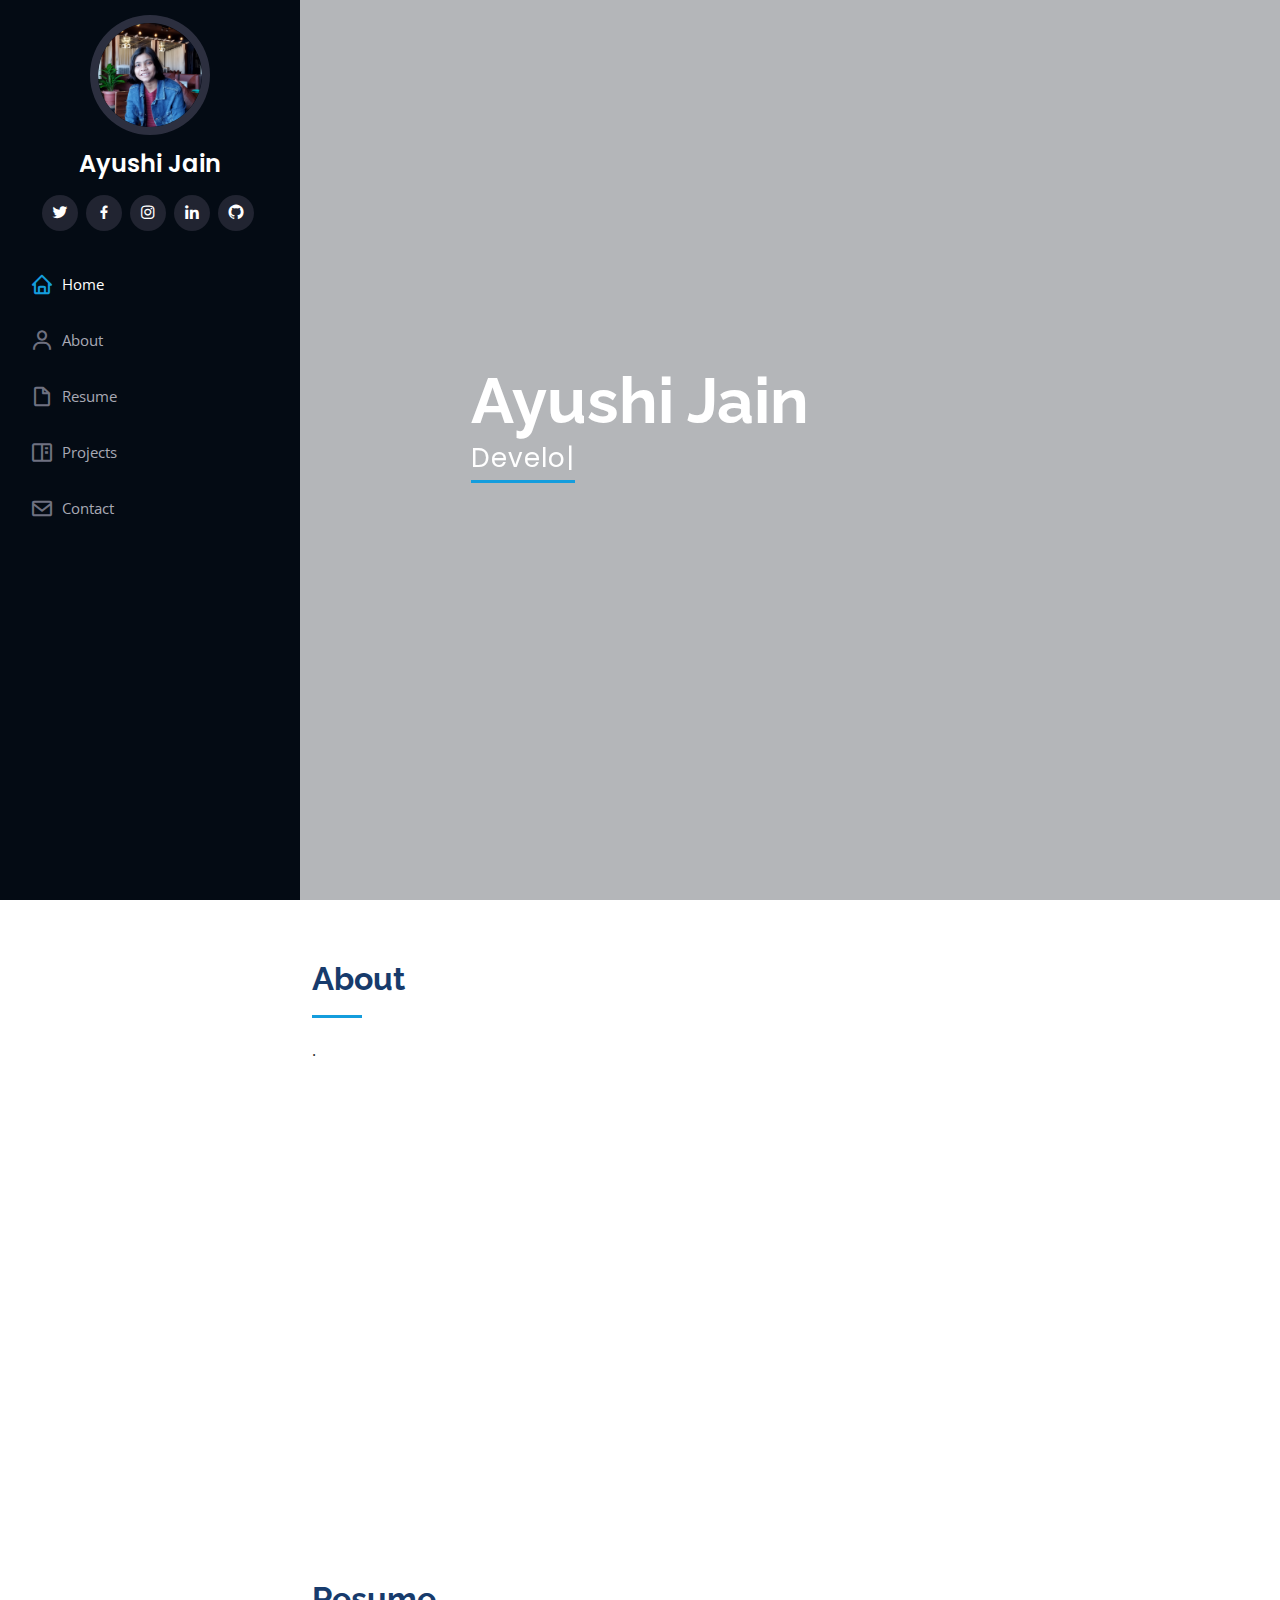
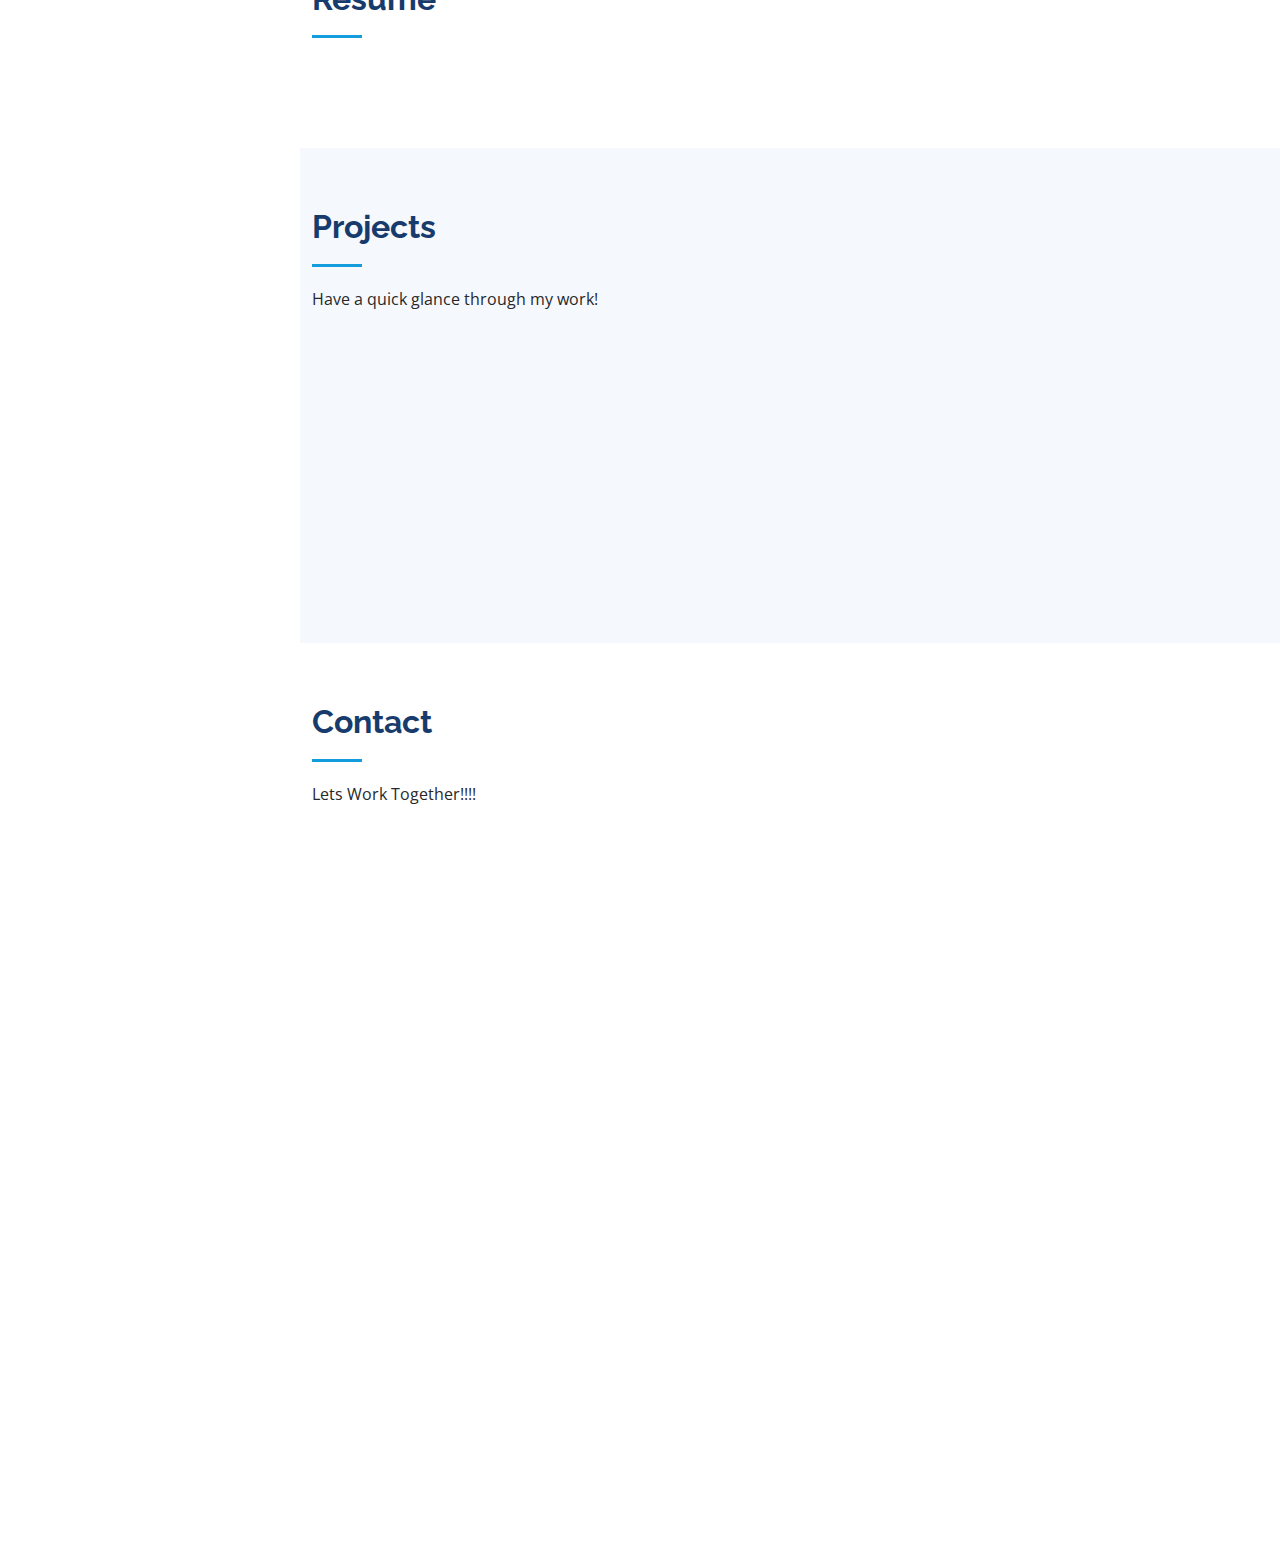
==== index.html @ 296ec94f "Add files via upload" ====
<!DOCTYPE html>
<html lang="en">

<head>
  <meta charset="utf-8">
  <meta content="width=device-width, initial-scale=1.0" name="viewport">

  <title>Ayushi Jain</title>
  <meta content="" name="description">
  <meta content="" name="keywords">

  <!-- Favicons -->
  <link href="ayushijain.png" rel="icon">
  <link href="ayushijain.png" rel="apple-touch-icon">

  <!-- Google Fonts -->
  <link href="https://fonts.googleapis.com/css?family=Open+Sans:300,300i,400,400i,600,600i,700,700i|Raleway:300,300i,400,400i,500,500i,600,600i,700,700i|Poppins:300,300i,400,400i,500,500i,600,600i,700,700i" rel="stylesheet">

  <!-- Vendor CSS Files -->
  <link href="assets/vendor/aos/aos.css" rel="stylesheet">
  <link href="assets/vendor/bootstrap/css/bootstrap.min.css" rel="stylesheet">
  <link href="assets/vendor/bootstrap-icons/bootstrap-icons.css" rel="stylesheet">
  <link href="assets/vendor/boxicons/css/boxicons.min.css" rel="stylesheet">
  <link href="assets/vendor/glightbox/css/glightbox.min.css" rel="stylesheet">
  <link href="assets/vendor/swiper/swiper-bundle.min.css" rel="stylesheet">

  <!-- Template Main CSS File -->
  <link href="assets/css/style.css" rel="stylesheet">

  <!-- =======================================================
  * Template Name: iPortfolio - v3.7.0
  * Template URL: https://bootstrapmade.com/iportfolio-bootstrap-portfolio-websites-template/
  * Author: BootstrapMade.com
  * License: https://bootstrapmade.com/license/
  ======================================================== -->
</head>

<body>

  <!-- ======= Mobile nav toggle button ======= -->
  <i class="bi bi-list mobile-nav-toggle d-xl-none"></i>

  <!-- ======= Header ======= -->
  <header id="header">
    <div class="d-flex flex-column">

      <div class="profile">
        <img src="ayushijain.png" alt="" class="img-fluid rounded-circle">
        <h1 class="text-light"><a href="index.html">Ayushi Jain</a></h1>
        <div class="social-links mt-3 text-center">
          <a href=" https://twitter.com/__memeholic__?t=rOQ1Mf4szluOHQ0hnLtA2w&s=08" class="twitter"><i class="bx bxl-twitter"></i></a>
          <a href="https://www.facebook.com/profile.php?id=100070324105675" class="facebook"><i class="bx bxl-facebook"></i></a>
          <a href="https://instagram.com/__srkian__?utm_medium=copy_link" class="instagram"><i class="bx bxl-instagram"></i></a>
          <a href="https://www.linkedin.com/in/ayushi-jain27/" class="linkedin"><i class="bx bxl-linkedin"></i></a>
          <a href="https://github.com/Ayushijain-2704" class="github"><i class="bx bxl-github"></i></a>
        </div>
      </div>

      <nav id="navbar" class="nav-menu navbar">
        <ul>
          <li><a href="#hero" class="nav-link scrollto active"><i class="bx bx-home"></i> <span>Home</span></a></li>
          <li><a href="#about" class="nav-link scrollto"><i class="bx bx-user"></i> <span>About</span></a></li>
          <li><a href="#resume" class="nav-link scrollto"><i class="bx bx-file-blank"></i> <span>Resume</span></a></li>
          <li><a href="#projects" class="nav-link scrollto"><i class="bx bx-book-content"></i> <span>Projects</span></a></li>
          <li><a href="#contact" class="nav-link scrollto"><i class="bx bx-envelope"></i> <span>Contact</span></a></li>
        </ul>
      </nav><!-- .nav-menu -->
    </div>
  </header><!-- End Header -->

  <!-- ======= Hero Section ======= -->
  <section id="hero" class="d-flex flex-column justify-content-center align-items-center">
    <div class="hero-container" data-aos="fade-in">
      <h1>Ayushi Jain</h1>
      <p> <span class="typed" data-typed-items="Developer/Photographer/Learner"></span></p>
    </div>
  </section><!-- End Hero -->

  <main id="main">

    <!-- ======= About Section ======= -->
    <section id="about" class="about">
      <div class="container">

        <div class="section-title">
          <h2>About</h2>
          <p>.</p>
        </div>

        <div class="row">
          <div class="col-lg-4" data-aos="fade-right">
            <img src="ayushi.jpeg" class="img-fluid" alt="">
          </div>
          <div class="col-lg-8 pt-4 pt-lg-0 content" data-aos="fade-left">
            <h3>Python Developer &amp; Programmer.</h3>
            <p class="fst-italic">
              A Tech Enthusiast and a quick learner ,  constantly working on improvising my skills . 
              I love to work in python development and seeking opportunities to gain experience in field of developement and data science.
            </p> 
            
              
            <p>
              
            </p>
          </div>
        </div>

      </div>
    </section><!-- End About Section -->

 

    
    <!-- ======= Resume Section ======= -->
    <section id="resume" class="resume">
      <div class="container">

        <div class="section-title">
          
          
          <a href="https://drive.google.com/file/d/10uqpLKKHU1AxnoC7Usklbbdup8lXcLl8/view?usp=sharing "class="resume"><i class="bx bxl-resume"></i><h2>Resume</h2></a>

        </div>
        
        
          </div>
        </div>

      </div>
    </section><!-- End Resume Section -->

    <!-- ======= Portfolio Section ======= -->
    <section id="portfolio" class="portfolio section-bg">
      <div class="container">

        <div class="section-title">
          <h2>Projects</h2>
          <p>Have a quick glance through my work!</p>
        </div>

        

        <div class="row portfolio-container" data-aos="fade-up" data-aos-delay="100">

          <div class="col-lg-4 col-md-6 portfolio-item filter-app">
            <div class="portfolio-wrap">
              <img src="library.png"  class="img-fluid" alt="">
              <div class="portfolio-links">
                <a href="library.png" data-gallery="" class="portfolio-lightbox" title="Library Management System"><i class="bx bx-plus"></i></a>
                <a href="#" title="More Details"><i class="bx bx-link"></i></a>
              </div>
            </div>
          </div>

          <div class="col-lg-4 col-md-6 portfolio-item filter-app">
            <div class="portfolio-wrap">
              <img src="foodorder.png " height=200 class="img-fluid" alt="">
              <div class="portfolio-links">
                <a href="foodorder.png" data-gallery="" class="portfolio-lightbox" title="Food Ordering Application"><i class="bx bx-plus"></i></a>
                <a href="#" title="More Details"><i class="bx bx-link"></i></a>
              </div>
            </div>
          </div>

          

          


        </div>

      </div>
    </section><!-- End Portfolio Section -->

    

           


            
           

          

    <!-- ======= Contact Section ======= -->
    <section id="contact" class="contact">
      <div class="container">

        <div class="section-title">
          <h2>Contact</h2>
          <p>Lets Work Together!!!!</p>
        </div>

        <div class="row" data-aos="fade-in">

          <div class="col-lg-5 d-flex align-items-stretch">
            <div class="info">
              <div class="address">
                <i class="bi bi-geo-alt"></i>
                <h4>Address:</h4>
                <p>Sagar,M.P,India</p>
              </div>

              <div class="email">
                <i class="bi bi-envelope"></i>
                <h4>Email:</h4>
                <p>chini.sanghi@gmail.com</p>
              </div>

              <div class="phone">
                <i class="bi bi-phone"></i>
                <h4>Call:</h4>
                <p>+91 62636 *****</p>
              </div>

              
            </div>

          </div>

          <div class="col-lg-7 mt-5 mt-lg-0 d-flex align-items-stretch">
            <form action="forms/contact.php" method="post" role="form" class="php-email-form">
              <div class="row">
                <div class="form-group col-md-6">
                  <label for="name">Your Name</label>
                  <input type="text" name="name" class="form-control" id="name" required>
                </div>
                <div class="form-group col-md-6">
                  <label for="name">Your Email</label>
                  <input type="email" class="form-control" name="email" id="email" required>
                </div>
              </div>
              <div class="form-group">
                <label for="name">Subject</label>
                <input type="text" class="form-control" name="subject" id="subject" required>
              </div>
              <div class="form-group">
                <label for="name">Message</label>
                <textarea class="form-control" name="message" rows="10" required></textarea>
              </div>
              <div class="my-3">
                <div class="loading">Loading</div>
                <div class="error-message"></div>
                <div class="sent-message">Your message has been sent. Thank you!</div>
              </div>
              <div class="text-center"><button type="submit">Send Message</button></div>
            </form>
          </div>

        </div>

      </div>
    </section><!-- End Contact Section -->

  </main><!-- End #main -->

  <!-- ======= Footer ======= -->
  

  <a href="#" class="back-to-top d-flex align-items-center justify-content-center"><i class="bi bi-arrow-up-short"></i></a>

  <!-- Vendor JS Files -->
  <script src="assets/vendor/purecounter/purecounter.js"></script>
  <script src="assets/vendor/aos/aos.js"></script>
  <script src="assets/vendor/bootstrap/js/bootstrap.bundle.min.js"></script>
  <script src="assets/vendor/glightbox/js/glightbox.min.js"></script>
  <script src="assets/vendor/isotope-layout/isotope.pkgd.min.js"></script>
  <script src="assets/vendor/swiper/swiper-bundle.min.js"></script>
  <script src="assets/vendor/typed.js/typed.min.js"></script>
  <script src="assets/vendor/waypoints/noframework.waypoints.js"></script>
  <script src="assets/vendor/php-email-form/validate.js"></script>

  <!-- Template Main JS File -->
  <script src="assets/js/main.js"></script>

</body>

</html>
---- assets/css/style.css ----
/**
* Template Name: iPortfolio - v3.7.0
* Template URL: https://bootstrapmade.com/iportfolio-bootstrap-portfolio-websites-template/
* Author: BootstrapMade.com
* License: https://bootstrapmade.com/license/
*/

/*--------------------------------------------------------------
# General
--------------------------------------------------------------*/
body {
  font-family: "Open Sans", sans-serif;
  color: #272829;
}

a {
  color: #149ddd;
  text-decoration: none;
}

a:hover {
  color: #37b3ed;
  text-decoration: none;
}

h1, h2, h3, h4, h5, h6 {
  font-family: "Raleway", sans-serif;
}

/*--------------------------------------------------------------
# Back to top button
--------------------------------------------------------------*/
.back-to-top {
  position: fixed;
  visibility: hidden;
  opacity: 0;
  right: 15px;
  bottom: 15px;
  z-index: 996;
  background: #149ddd;
  width: 40px;
  height: 40px;
  border-radius: 50px;
  transition: all 0.4s;
}
.back-to-top i {
  font-size: 28px;
  color: #fff;
  line-height: 0;
}
.back-to-top:hover {
  background: #2eafec;
  color: #fff;
}
.back-to-top.active {
  visibility: visible;
  opacity: 1;
}

/*--------------------------------------------------------------
# Header
--------------------------------------------------------------*/
#header {
  position: fixed;
  top: 0;
  left: 0;
  bottom: 0;
  width: 300px;
  transition: all ease-in-out 0.5s;
  z-index: 9997;
  transition: all 0.5s;
  padding: 0 15px;
  background: #040b14;
  overflow-y: auto;
}
#header .profile img {
  margin: 15px auto;
  display: block;
  width: 120px;
  border: 8px solid #2c2f3f;
}
#header .profile h1 {
  font-size: 24px;
  margin: 0;
  padding: 0;
  font-weight: 600;
  -moz-text-align-last: center;
  text-align-last: center;
  font-family: "Poppins", sans-serif;
}
#header .profile h1 a, #header .profile h1 a:hover {
  color: #fff;
  text-decoration: none;
}
#header .profile .social-links a {
  font-size: 18px;
  display: inline-block;
  background: #212431;
  color: #fff;
  line-height: 1;
  padding: 8px 0;
  margin-right: 4px;
  border-radius: 50%;
  text-align: center;
  width: 36px;
  height: 36px;
  transition: 0.3s;
}
#header .profile .social-links a:hover {
  background: #149ddd;
  color: #fff;
  text-decoration: none;
}

#main {
  margin-left: 300px;
}

@media (max-width: 1199px) {
  #header {
    left: -300px;
  }

  #main {
    margin-left: 0;
  }
}
/*--------------------------------------------------------------
# Navigation Menu
--------------------------------------------------------------*/
/* Desktop Navigation */
.nav-menu {
  padding: 30px 0 0 0;
}
.nav-menu * {
  margin: 0;
  padding: 0;
  list-style: none;
}
.nav-menu > ul > li {
  position: relative;
  white-space: nowrap;
}
.nav-menu a, .nav-menu a:focus {
  display: flex;
  align-items: center;
  color: #a8a9b4;
  padding: 12px 15px;
  margin-bottom: 8px;
  transition: 0.3s;
  font-size: 15px;
}
.nav-menu a i, .nav-menu a:focus i {
  font-size: 24px;
  padding-right: 8px;
  color: #6f7180;
}
.nav-menu a:hover, .nav-menu .active, .nav-menu .active:focus, .nav-menu li:hover > a {
  text-decoration: none;
  color: #fff;
}
.nav-menu a:hover i, .nav-menu .active i, .nav-menu .active:focus i, .nav-menu li:hover > a i {
  color: #149ddd;
}

/* Mobile Navigation */
.mobile-nav-toggle {
  position: fixed;
  right: 15px;
  top: 15px;
  z-index: 9998;
  border: 0;
  font-size: 24px;
  transition: all 0.4s;
  outline: none !important;
  background-color: #149ddd;
  color: #fff;
  width: 40px;
  height: 40px;
  display: inline-flex;
  align-items: center;
  justify-content: center;
  line-height: 0;
  border-radius: 50px;
  cursor: pointer;
}

.mobile-nav-active {
  overflow: hidden;
}
.mobile-nav-active #header {
  left: 0;
}

/*--------------------------------------------------------------
# Hero Section
--------------------------------------------------------------*/
#hero {
  width: 100%;
  height: 100vh;
  background: url("../img/backg.jpg") top center;
  background-size: cover;
}
#hero:before {
  content: "";
  background: rgba(5, 13, 24, 0.3);
  position: absolute;
  bottom: 0;
  top: 0;
  left: 0;
  right: 0;
  z-index: 1;
}
#hero .hero-container {
  position: relative;
  z-index: 2;
  min-width: 300px;
}
#hero h1 {
  margin: 0 0 10px 0;
  font-size: 64px;
  font-weight: 700;
  line-height: 56px;
  color: #fff;
}
#hero p {
  color: #fff;
  margin-bottom: 50px;
  font-size: 26px;
  font-family: "Poppins", sans-serif;
}
#hero p span {
  color: #fff;
  padding-bottom: 4px;
  letter-spacing: 1px;
  border-bottom: 3px solid #149ddd;
}
@media (min-width: 1024px) {
  #hero {
    background-attachment: fixed;
  }
}
@media (max-width: 768px) {
  #hero h1 {
    font-size: 28px;
    line-height: 36px;
  }
  #hero h2 {
    font-size: 18px;
    line-height: 24px;
    margin-bottom: 30px;
  }
}

/*--------------------------------------------------------------
# Sections General
--------------------------------------------------------------*/
section {
  padding: 60px 0;
  overflow: hidden;
}

.section-bg {
  background: #f5f8fd;
}

.section-title {
  padding-bottom: 30px;
}
.section-title h2 {
  font-size: 32px;
  font-weight: bold;
  margin-bottom: 20px;
  padding-bottom: 20px;
  position: relative;
  color: #173b6c;
}
.section-title h2::after {
  content: "";
  position: absolute;
  display: block;
  width: 50px;
  height: 3px;
  background: #149ddd;
  bottom: 0;
  left: 0;
}
.section-title p {
  margin-bottom: 0;
}

/*--------------------------------------------------------------
# About
--------------------------------------------------------------*/
.about .content h3 {
  font-weight: 700;
  font-size: 26px;
  color: #173b6c;
}
.about .content ul {
  list-style: none;
  padding: 0;
}
.about .content ul li {
  margin-bottom: 20px;
  display: flex;
  align-items: center;
}
.about .content ul strong {
  margin-right: 10px;
}
.about .content ul i {
  font-size: 16px;
  margin-right: 5px;
  color: #149ddd;
  line-height: 0;
}
.about .content p:last-child {
  margin-bottom: 0;
}

/*--------------------------------------------------------------
# Facts
--------------------------------------------------------------*/
.facts {
  padding-bottom: 30px;
}
.facts .count-box {
  padding: 30px;
  width: 100%;
}
.facts .count-box i {
  display: block;
  font-size: 44px;
  color: #149ddd;
  float: left;
  line-height: 0;
}
.facts .count-box span {
  font-size: 48px;
  line-height: 40px;
  display: block;
  font-weight: 700;
  color: #050d18;
  margin-left: 60px;
}
.facts .count-box p {
  padding: 15px 0 0 0;
  margin: 0 0 0 60px;
  font-family: "Raleway", sans-serif;
  font-size: 14px;
  color: #122f57;
}
.facts .count-box a {
  font-weight: 600;
  display: block;
  margin-top: 20px;
  color: #122f57;
  font-size: 15px;
  font-family: "Poppins", sans-serif;
  transition: ease-in-out 0.3s;
}
.facts .count-box a:hover {
  color: #1f5297;
}

/*--------------------------------------------------------------
# Akills
--------------------------------------------------------------*/
.skills .progress {
  height: 60px;
  display: block;
  background: none;
  border-radius: 0;
}
.skills .progress .skill {
  padding: 0;
  margin: 0 0 6px 0;
  text-transform: uppercase;
  display: block;
  font-weight: 600;
  font-family: "Poppins", sans-serif;
  color: #050d18;
}
.skills .progress .skill .val {
  float: right;
  font-style: normal;
}
.skills .progress-bar-wrap {
  background: #dce8f8;
  height: 10px;
}
.skills .progress-bar {
  width: 1px;
  height: 10px;
  transition: 0.9s;
  background-color: #149ddd;
}

/*--------------------------------------------------------------
# Resume
--------------------------------------------------------------*/
.resume .resume-title {
  font-size: 26px;
  font-weight: 700;
  margin-top: 20px;
  margin-bottom: 20px;
  color: #050d18;
}
.resume .resume-item {
  padding: 0 0 20px 20px;
  margin-top: -2px;
  border-left: 2px solid #1f5297;
  position: relative;
}
.resume .resume-item h4 {
  line-height: 18px;
  font-size: 18px;
  font-weight: 600;
  text-transform: uppercase;
  font-family: "Poppins", sans-serif;
  color: #050d18;
  margin-bottom: 10px;
}
.resume .resume-item h5 {
  font-size: 16px;
  background: #e4edf9;
  padding: 5px 15px;
  display: inline-block;
  font-weight: 600;
  margin-bottom: 10px;
}
.resume .resume-item ul {
  padding-left: 20px;
}
.resume .resume-item ul li {
  padding-bottom: 10px;
}
.resume .resume-item:last-child {
  padding-bottom: 0;
}
.resume .resume-item::before {
  content: "";
  position: absolute;
  width: 16px;
  height: 16px;
  border-radius: 50px;
  left: -9px;
  top: 0;
  background: #fff;
  border: 2px solid #1f5297;
}

/*--------------------------------------------------------------
# Portfolio
--------------------------------------------------------------*/
.portfolio .portfolio-item {
  margin-bottom: 30px;
}
.portfolio #portfolio-flters {
  padding: 0;
  margin: 0 auto 35px auto;
  list-style: none;
  text-align: center;
  background: #fff;
  border-radius: 50px;
  padding: 2px 15px;
}
.portfolio #portfolio-flters li {
  cursor: pointer;
  display: inline-block;
  padding: 10px 15px 8px 15px;
  font-size: 14px;
  font-weight: 600;
  line-height: 1;
  text-transform: uppercase;
  color: #272829;
  margin-bottom: 5px;
  transition: all 0.3s ease-in-out;
}
.portfolio #portfolio-flters li:hover, .portfolio #portfolio-flters li.filter-active {
  color: #149ddd;
}
.portfolio #portfolio-flters li:last-child {
  margin-right: 0;
}
.portfolio .portfolio-wrap {
  transition: 0.3s;
  position: relative;
  overflow: hidden;
  z-index: 1;
}
.portfolio .portfolio-wrap::before {
  content: "";
  background: rgba(255, 255, 255, 0.5);
  position: absolute;
  left: 0;
  right: 0;
  top: 0;
  bottom: 0;
  transition: all ease-in-out 0.3s;
  z-index: 2;
  opacity: 0;
}
.portfolio .portfolio-wrap .portfolio-links {
  opacity: 1;
  left: 0;
  right: 0;
  bottom: -60px;
  z-index: 3;
  position: absolute;
  transition: all ease-in-out 0.3s;
  display: flex;
  justify-content: center;
}
.portfolio .portfolio-wrap .portfolio-links a {
  color: #fff;
  font-size: 28px;
  text-align: center;
  background: rgba(20, 157, 221, 0.75);
  transition: 0.3s;
  width: 50%;
}
.portfolio .portfolio-wrap .portfolio-links a:hover {
  background: rgba(20, 157, 221, 0.95);
}
.portfolio .portfolio-wrap .portfolio-links a + a {
  border-left: 1px solid #37b3ed;
}
.portfolio .portfolio-wrap:hover::before {
  top: 0;
  left: 0;
  right: 0;
  bottom: 0;
  opacity: 1;
}
.portfolio .portfolio-wrap:hover .portfolio-links {
  opacity: 1;
  bottom: 0;
}

/*--------------------------------------------------------------
# Portfolio Details
--------------------------------------------------------------*/
.portfolio-details {
  padding-top: 40px;
}
.portfolio-details .portfolio-details-slider img {
  width: 100%;
}
.portfolio-details .portfolio-details-slider .swiper-pagination {
  margin-top: 20px;
  position: relative;
}
.portfolio-details .portfolio-details-slider .swiper-pagination .swiper-pagination-bullet {
  width: 12px;
  height: 12px;
  background-color: #fff;
  opacity: 1;
  border: 1px solid #149ddd;
}
.portfolio-details .portfolio-details-slider .swiper-pagination .swiper-pagination-bullet-active {
  background-color: #149ddd;
}
.portfolio-details .portfolio-info {
  padding: 30px;
  box-shadow: 0px 0 30px rgba(5, 13, 24, 0.08);
}
.portfolio-details .portfolio-info h3 {
  font-size: 22px;
  font-weight: 700;
  margin-bottom: 20px;
  padding-bottom: 20px;
  border-bottom: 1px solid #eee;
}
.portfolio-details .portfolio-info ul {
  list-style: none;
  padding: 0;
  font-size: 15px;
}
.portfolio-details .portfolio-info ul li + li {
  margin-top: 10px;
}
.portfolio-details .portfolio-description {
  padding-top: 30px;
}
.portfolio-details .portfolio-description h2 {
  font-size: 26px;
  font-weight: 700;
  margin-bottom: 20px;
}
.portfolio-details .portfolio-description p {
  padding: 0;
}

/*--------------------------------------------------------------
# Services
--------------------------------------------------------------*/
.services .icon-box {
  margin-bottom: 20px;
}
.services .icon {
  float: left;
  display: flex;
  align-items: center;
  justify-content: center;
  width: 54px;
  height: 54px;
  background: #149ddd;
  border-radius: 50%;
  transition: 0.5s;
  border: 1px solid #149ddd;
}
.services .icon i {
  color: #fff;
  font-size: 24px;
  line-height: 0;
}
.services .icon-box:hover .icon {
  background: #fff;
}
.services .icon-box:hover .icon i {
  color: #149ddd;
}
.services .title {
  margin-left: 80px;
  font-weight: 700;
  margin-bottom: 15px;
  font-size: 18px;
}
.services .title a {
  color: #343a40;
}
.services .title a:hover {
  color: #149ddd;
}
.services .description {
  margin-left: 80px;
  line-height: 24px;
  font-size: 14px;
}

/*--------------------------------------------------------------
# Testimonials
--------------------------------------------------------------*/
.testimonials .testimonials-carousel, .testimonials .testimonials-slider {
  overflow: hidden;
}
.testimonials .testimonial-item {
  box-sizing: content-box;
  text-align: center;
  min-height: 320px;
}
.testimonials .testimonial-item .testimonial-img {
  width: 90px;
  border-radius: 50%;
  margin: 0 auto;
}
.testimonials .testimonial-item h3 {
  font-size: 18px;
  font-weight: bold;
  margin: 10px 0 5px 0;
  color: #111;
}
.testimonials .testimonial-item h4 {
  font-size: 14px;
  color: #999;
  margin: 0;
}
.testimonials .testimonial-item .quote-icon-left, .testimonials .testimonial-item .quote-icon-right {
  color: #c3e8fa;
  font-size: 26px;
}
.testimonials .testimonial-item .quote-icon-left {
  display: inline-block;
  left: -5px;
  position: relative;
}
.testimonials .testimonial-item .quote-icon-right {
  display: inline-block;
  right: -5px;
  position: relative;
  top: 10px;
}
.testimonials .testimonial-item p {
  font-style: italic;
  margin: 0 15px 15px 15px;
  padding: 20px;
  background: #fff;
  position: relative;
  margin-bottom: 35px;
  border-radius: 6px;
  box-shadow: 0px 2px 15px rgba(0, 0, 0, 0.1);
}
.testimonials .testimonial-item p::after {
  content: "";
  width: 0;
  height: 0;
  border-top: 20px solid #fff;
  border-right: 20px solid transparent;
  border-left: 20px solid transparent;
  position: absolute;
  bottom: -20px;
  left: calc(50% - 20px);
}
.testimonials .swiper-pagination {
  margin-top: 20px;
  position: relative;
}
.testimonials .swiper-pagination .swiper-pagination-bullet {
  width: 12px;
  height: 12px;
  background-color: #fff;
  opacity: 1;
  border: 1px solid #149ddd;
}
.testimonials .swiper-pagination .swiper-pagination-bullet-active {
  background-color: #149ddd;
}

/*--------------------------------------------------------------
# Contact
--------------------------------------------------------------*/
.contact {
  padding-bottom: 130px;
}
.contact .info {
  padding: 30px;
  background: #fff;
  width: 100%;
  box-shadow: 0 0 24px 0 rgba(0, 0, 0, 0.12);
}
.contact .info i {
  font-size: 20px;
  color: #149ddd;
  float: left;
  width: 44px;
  height: 44px;
  background: #dff3fc;
  display: flex;
  justify-content: center;
  align-items: center;
  border-radius: 50px;
  transition: all 0.3s ease-in-out;
}
.contact .info h4 {
  padding: 0 0 0 60px;
  font-size: 22px;
  font-weight: 600;
  margin-bottom: 5px;
  color: #050d18;
}
.contact .info p {
  padding: 0 0 10px 60px;
  margin-bottom: 20px;
  font-size: 14px;
  color: #173b6c;
}
.contact .info .email p {
  padding-top: 5px;
}
.contact .info .social-links {
  padding-left: 60px;
}
.contact .info .social-links a {
  font-size: 18px;
  display: inline-block;
  background: #333;
  color: #fff;
  line-height: 1;
  padding: 8px 0;
  border-radius: 50%;
  text-align: center;
  width: 36px;
  height: 36px;
  transition: 0.3s;
  margin-right: 10px;
}
.contact .info .social-links a:hover {
  background: #149ddd;
  color: #fff;
}
.contact .info .email:hover i, .contact .info .address:hover i, .contact .info .phone:hover i {
  background: #149ddd;
  color: #fff;
}
.contact .php-email-form {
  width: 100%;
  padding: 30px;
  background: #fff;
  box-shadow: 0 0 24px 0 rgba(0, 0, 0, 0.12);
}
.contact .php-email-form .form-group {
  padding-bottom: 8px;
}
.contact .php-email-form .validate {
  display: none;
  color: red;
  margin: 0 0 15px 0;
  font-weight: 400;
  font-size: 13px;
}
.contact .php-email-form .error-message {
  display: none;
  color: #fff;
  background: #ed3c0d;
  text-align: left;
  padding: 15px;
  font-weight: 600;
}
.contact .php-email-form .error-message br + br {
  margin-top: 25px;
}
.contact .php-email-form .sent-message {
  display: none;
  color: #fff;
  background: #18d26e;
  text-align: center;
  padding: 15px;
  font-weight: 600;
}
.contact .php-email-form .loading {
  display: none;
  background: #fff;
  text-align: center;
  padding: 15px;
}
.contact .php-email-form .loading:before {
  content: "";
  display: inline-block;
  border-radius: 50%;
  width: 24px;
  height: 24px;
  margin: 0 10px -6px 0;
  border: 3px solid #18d26e;
  border-top-color: #eee;
  -webkit-animation: animate-loading 1s linear infinite;
  animation: animate-loading 1s linear infinite;
}
.contact .php-email-form .form-group {
  margin-bottom: 15px;
}
.contact .php-email-form label {
  padding-bottom: 8px;
}
.contact .php-email-form input, .contact .php-email-form textarea {
  border-radius: 0;
  box-shadow: none;
  font-size: 14px;
}
.contact .php-email-form input {
  height: 44px;
}
.contact .php-email-form textarea {
  padding: 10px 15px;
}
.contact .php-email-form button[type=submit] {
  background: #149ddd;
  border: 0;
  padding: 10px 24px;
  color: #fff;
  transition: 0.4s;
  border-radius: 4px;
}
.contact .php-email-form button[type=submit]:hover {
  background: #37b3ed;
}
@-webkit-keyframes animate-loading {
  0% {
    transform: rotate(0deg);
  }
  100% {
    transform: rotate(360deg);
  }
}
@keyframes animate-loading {
  0% {
    transform: rotate(0deg);
  }
  100% {
    transform: rotate(360deg);
  }
}

/*--------------------------------------------------------------
# Breadcrumbs
--------------------------------------------------------------*/
.breadcrumbs {
  padding: 20px 0;
  background: #f9f9f9;
}
.breadcrumbs h2 {
  font-size: 26px;
  font-weight: 300;
}
.breadcrumbs ol {
  display: flex;
  flex-wrap: wrap;
  list-style: none;
  padding: 0;
  margin: 0;
  font-size: 15px;
}
.breadcrumbs ol li + li {
  padding-left: 10px;
}
.breadcrumbs ol li + li::before {
  display: inline-block;
  padding-right: 10px;
  color: #0e2442;
  content: "/";
}
@media (max-width: 768px) {
  .breadcrumbs .d-flex {
    display: block !important;
  }
  .breadcrumbs ol {
    display: block;
  }
  .breadcrumbs ol li {
    display: inline-block;
  }
}

/*--------------------------------------------------------------
# Footer
--------------------------------------------------------------*/
#footer {
  padding: 15px;
  color: #f4f6fd;
  font-size: 14px;
  position: fixed;
  left: 0;
  bottom: 0;
  width: 300px;
  z-index: 9999;
  background: #040b14;
}
#footer .copyright {
  text-align: center;
}
#footer .credits {
  padding-top: 5px;
  text-align: center;
  font-size: 13px;
  color: #eaebf0;
}
@media (max-width: 1199px) {
  #footer {
    position: static;
    width: auto;
    padding-right: 20px 15px;
  }
}
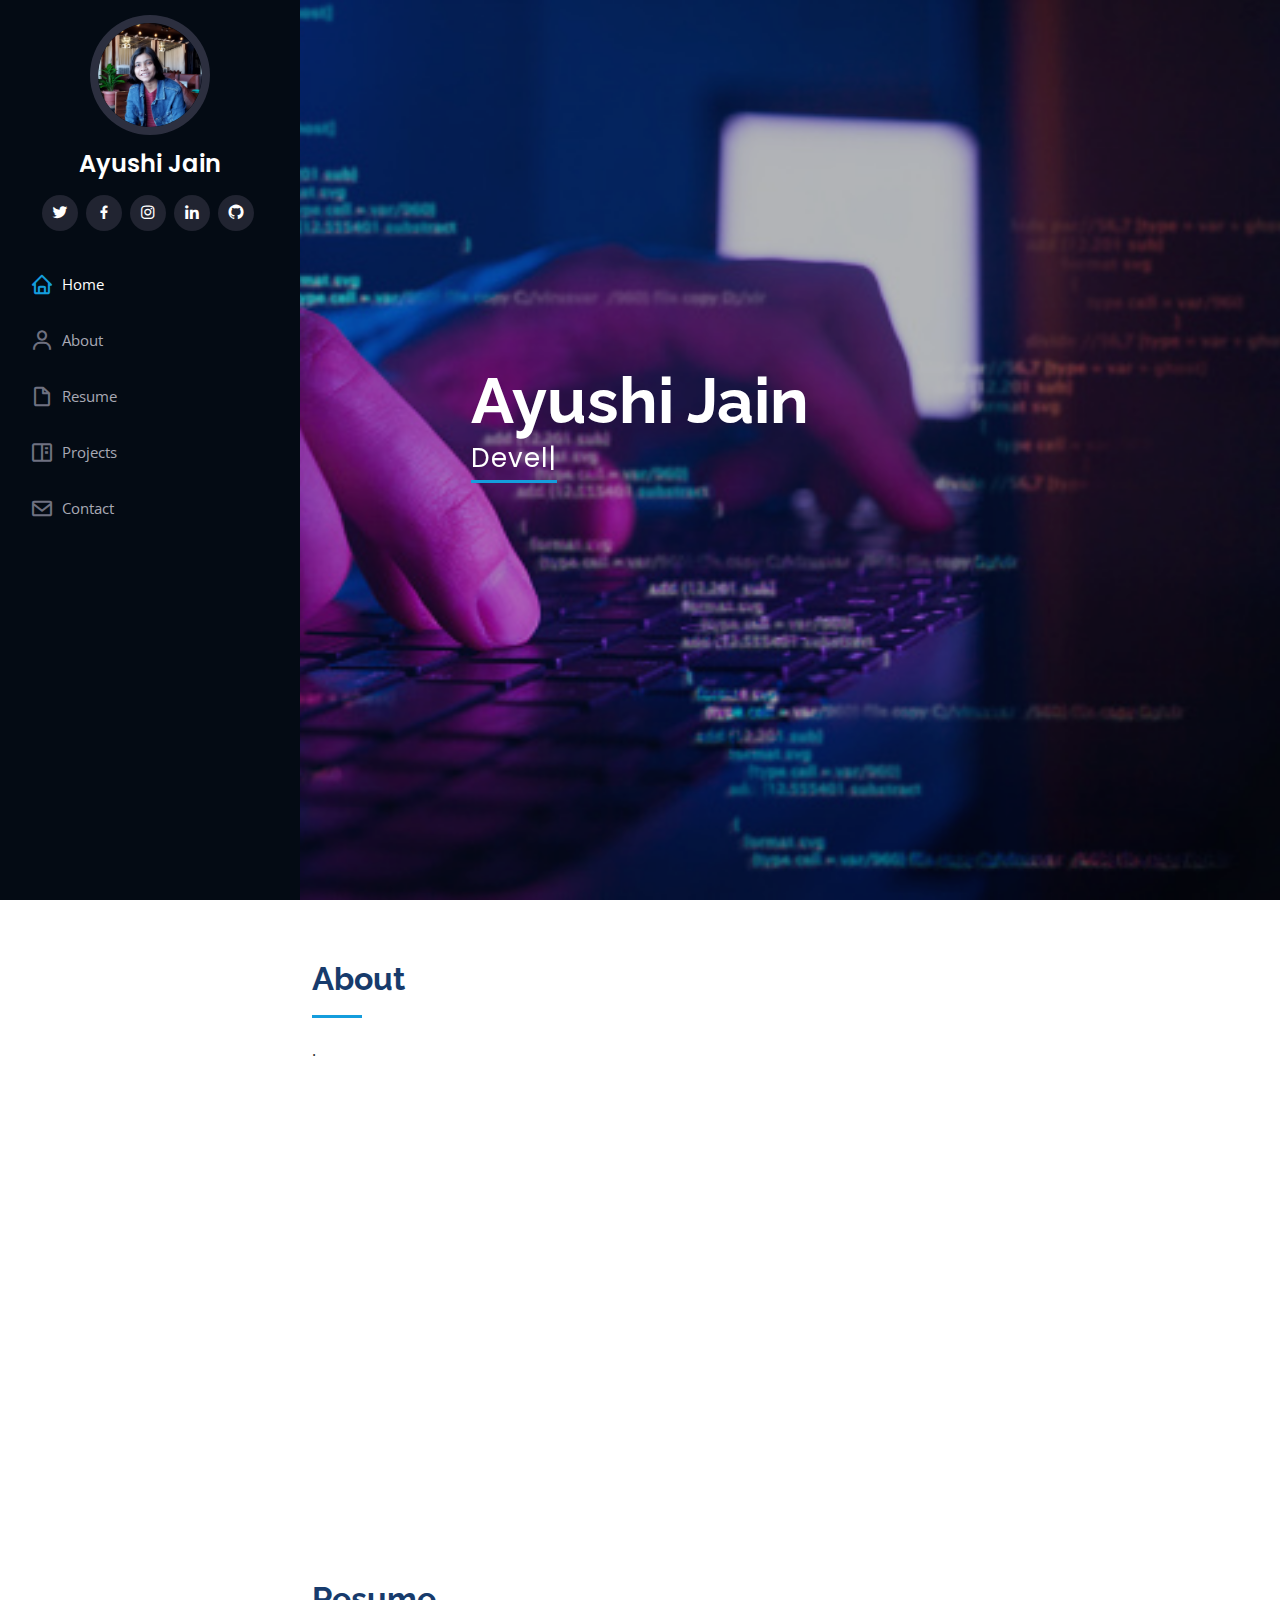
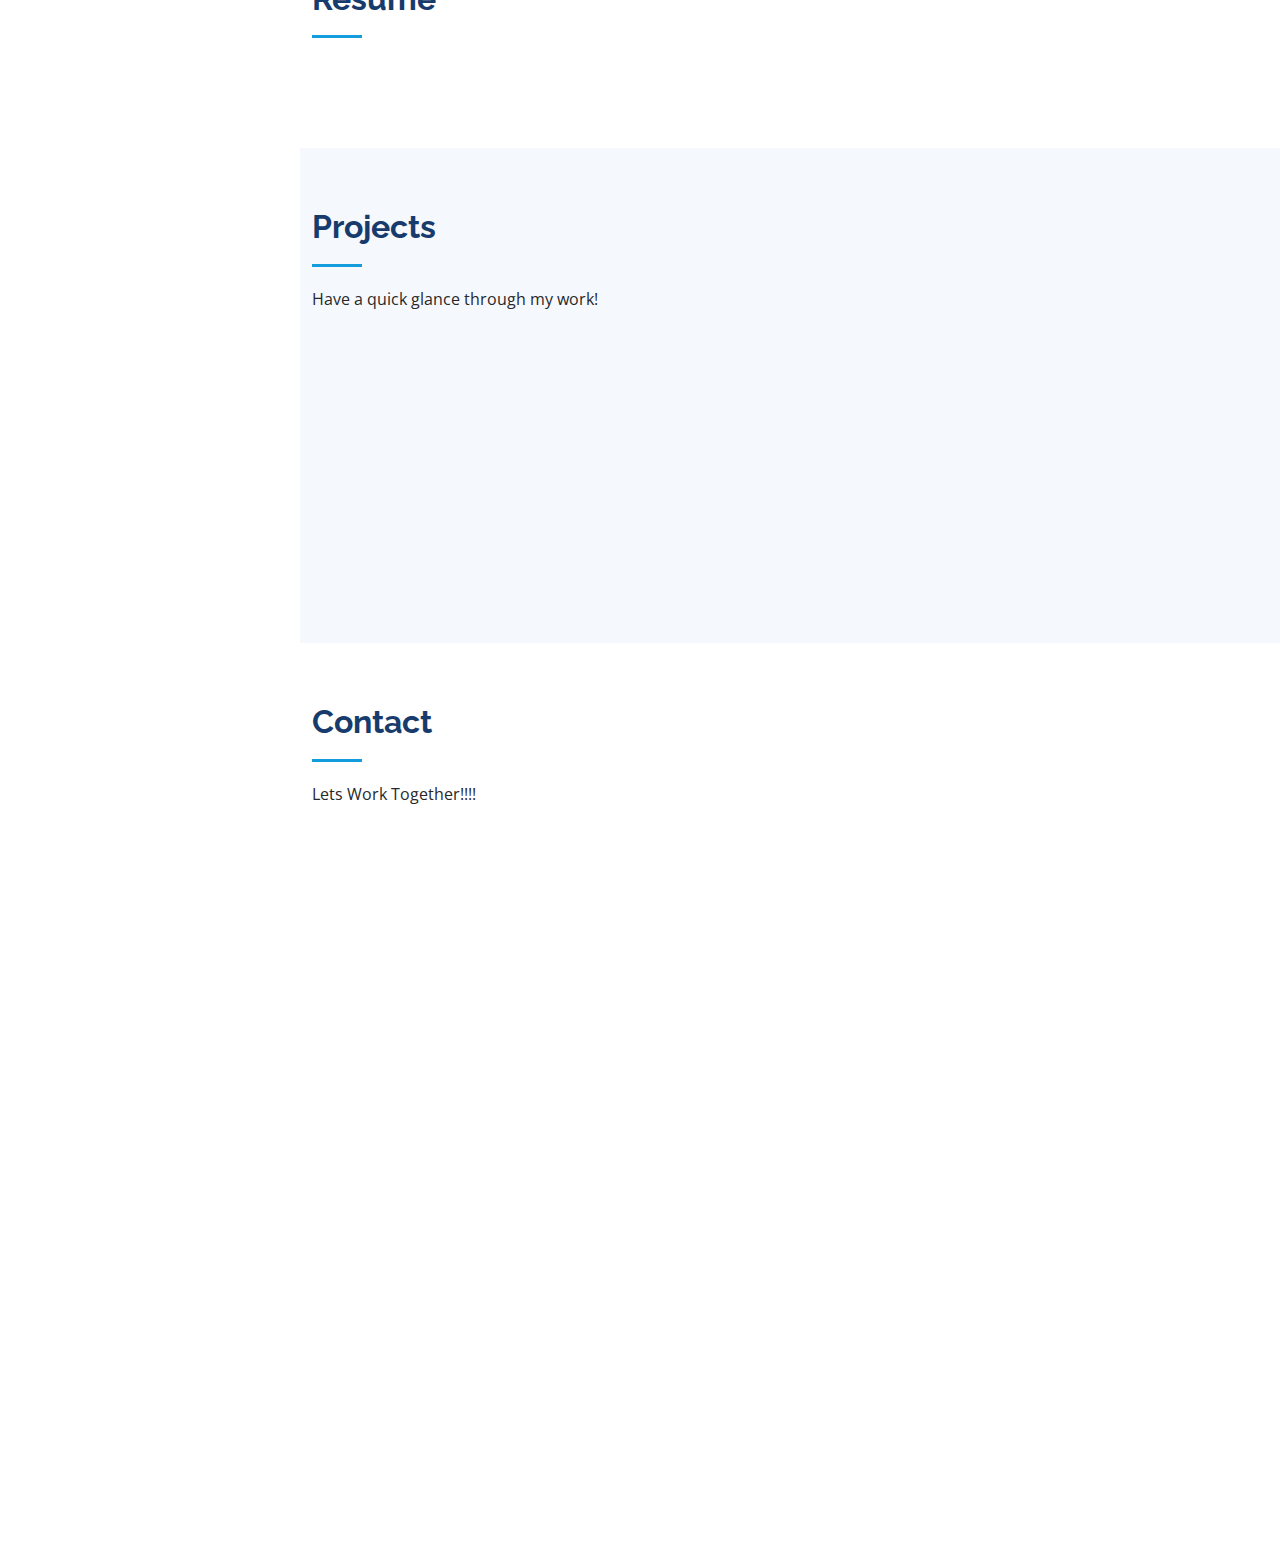
==== commit 3067ad54: "Update index.html" ====
--- a/index.html
+++ b/index.html
@@ -97,11 +97,14 @@
               A Tech Enthusiast and a quick learner ,  constantly working on improvising my skills . 
               I love to work in python development and seeking opportunities to gain experience in field of developement and data science.
             </p> 
-            
+            <p>
+              <div class="white-button">
+            <a href="https://drive.google.com/file/d/10uqpLKKHU1AxnoC7Usklbbdup8lXcLl8/view?usp=sharing">Check Out The Resume</a>
+            </p>
               
-            <p>
+           
               
-            </p>
+           
           </div>
         </div>
 
@@ -275,4 +278,4 @@
 
 </body>
 
-</html>+</html>
--- a/assets/css/style.css
+++ b/assets/css/style.css
@@ -111,6 +111,10 @@
   color: #fff;
   text-decoration: none;
 }
+.white-button a:hover {
+    background-color: #FF0000;
+    color: #fff;
+}
 
 #main {
   margin-left: 300px;
@@ -951,4 +955,4 @@
     width: auto;
     padding-right: 20px 15px;
   }
-}+}
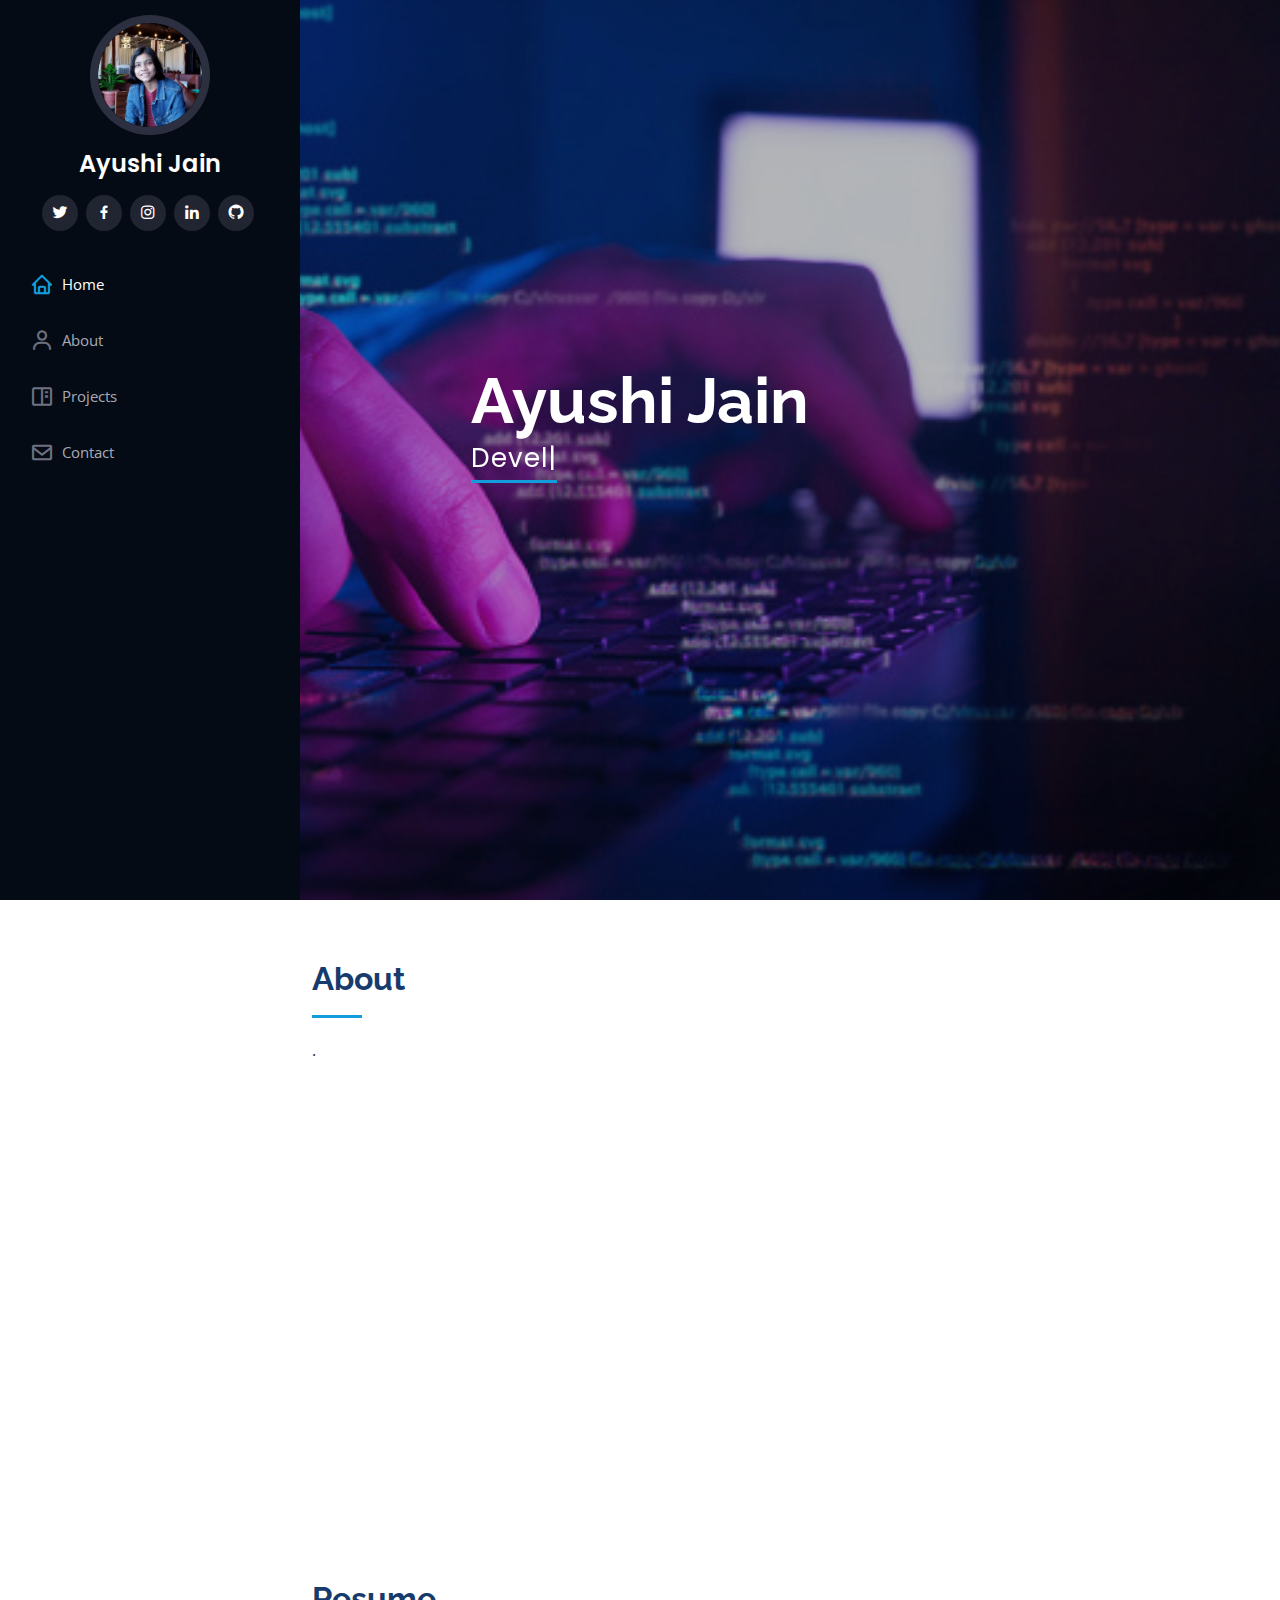
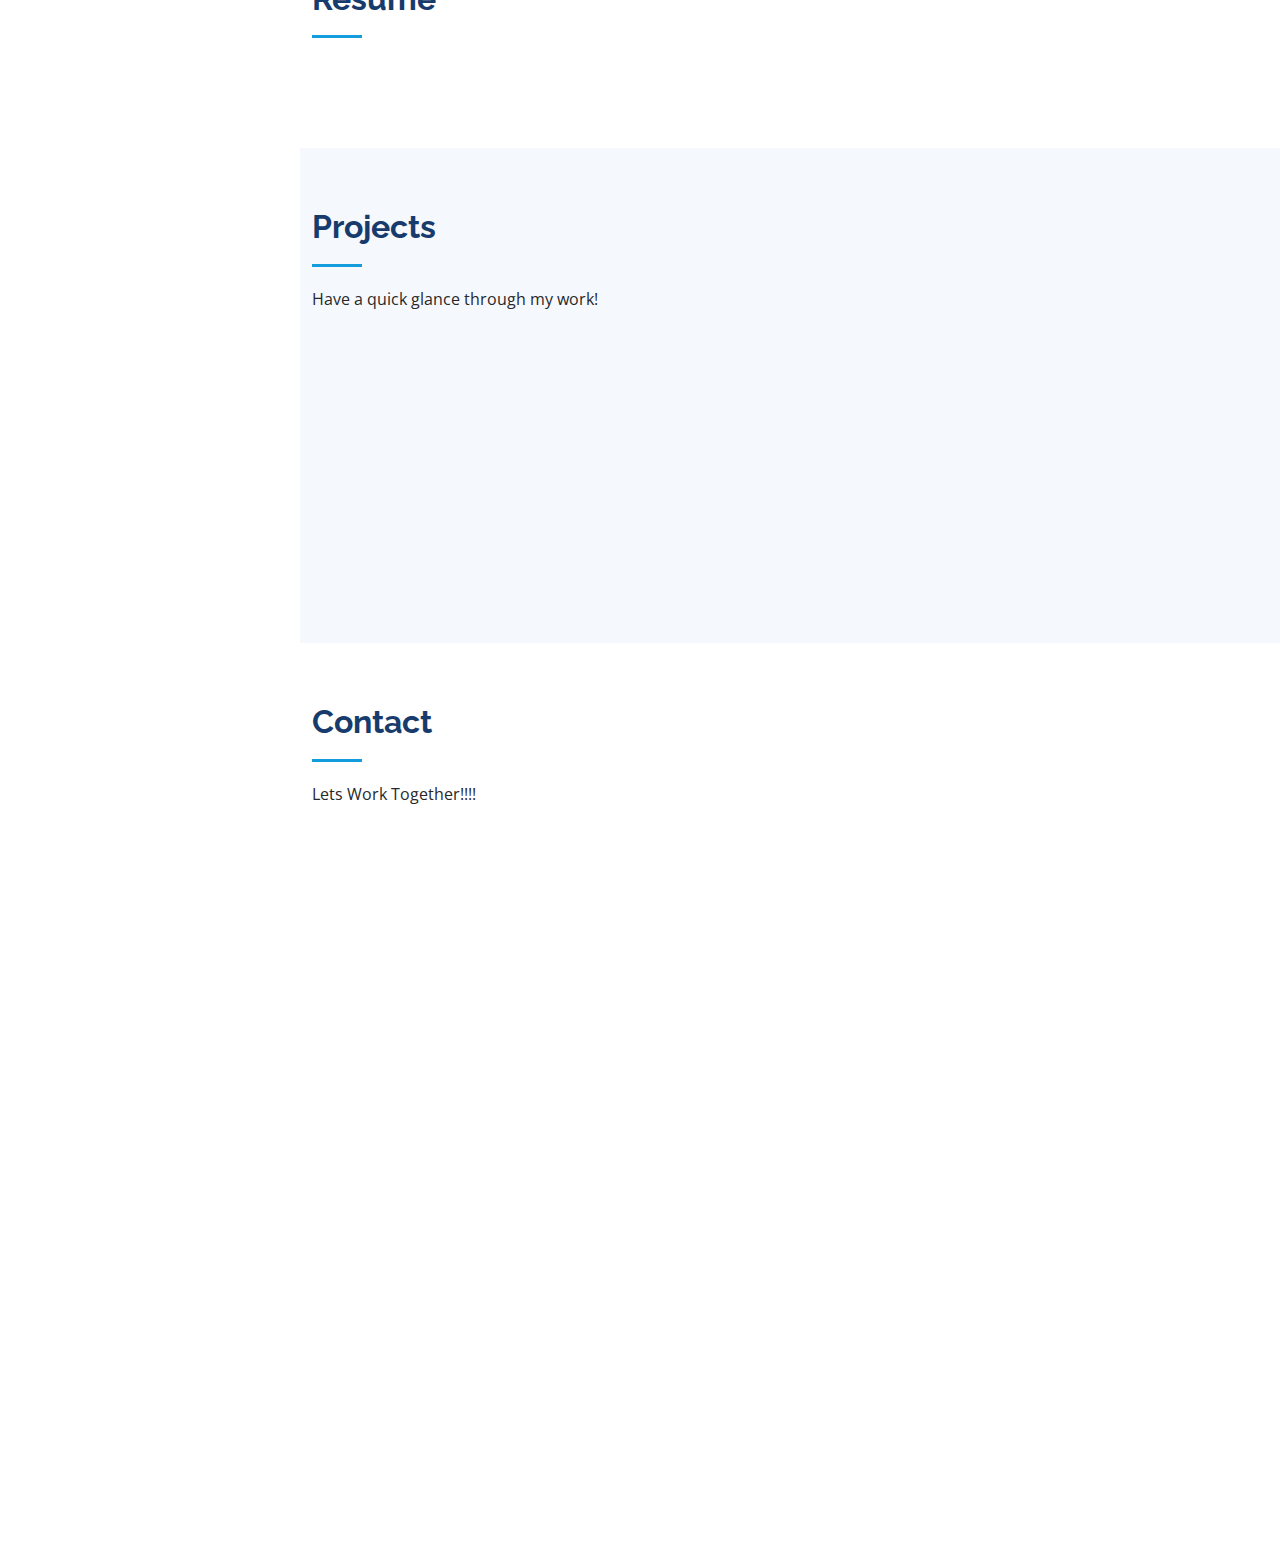
==== commit 0b2d0338: "Update index.html" ====
--- a/index.html
+++ b/index.html
@@ -60,7 +60,7 @@
         <ul>
           <li><a href="#hero" class="nav-link scrollto active"><i class="bx bx-home"></i> <span>Home</span></a></li>
           <li><a href="#about" class="nav-link scrollto"><i class="bx bx-user"></i> <span>About</span></a></li>
-          <li><a href="#resume" class="nav-link scrollto"><i class="bx bx-file-blank"></i> <span>Resume</span></a></li>
+          <!--<li><a href="#resume" class="nav-link scrollto"><i class="bx bx-file-blank"></i> <span>Resume</span></a></li>-->
           <li><a href="#projects" class="nav-link scrollto"><i class="bx bx-book-content"></i> <span>Projects</span></a></li>
           <li><a href="#contact" class="nav-link scrollto"><i class="bx bx-envelope"></i> <span>Contact</span></a></li>
         </ul>
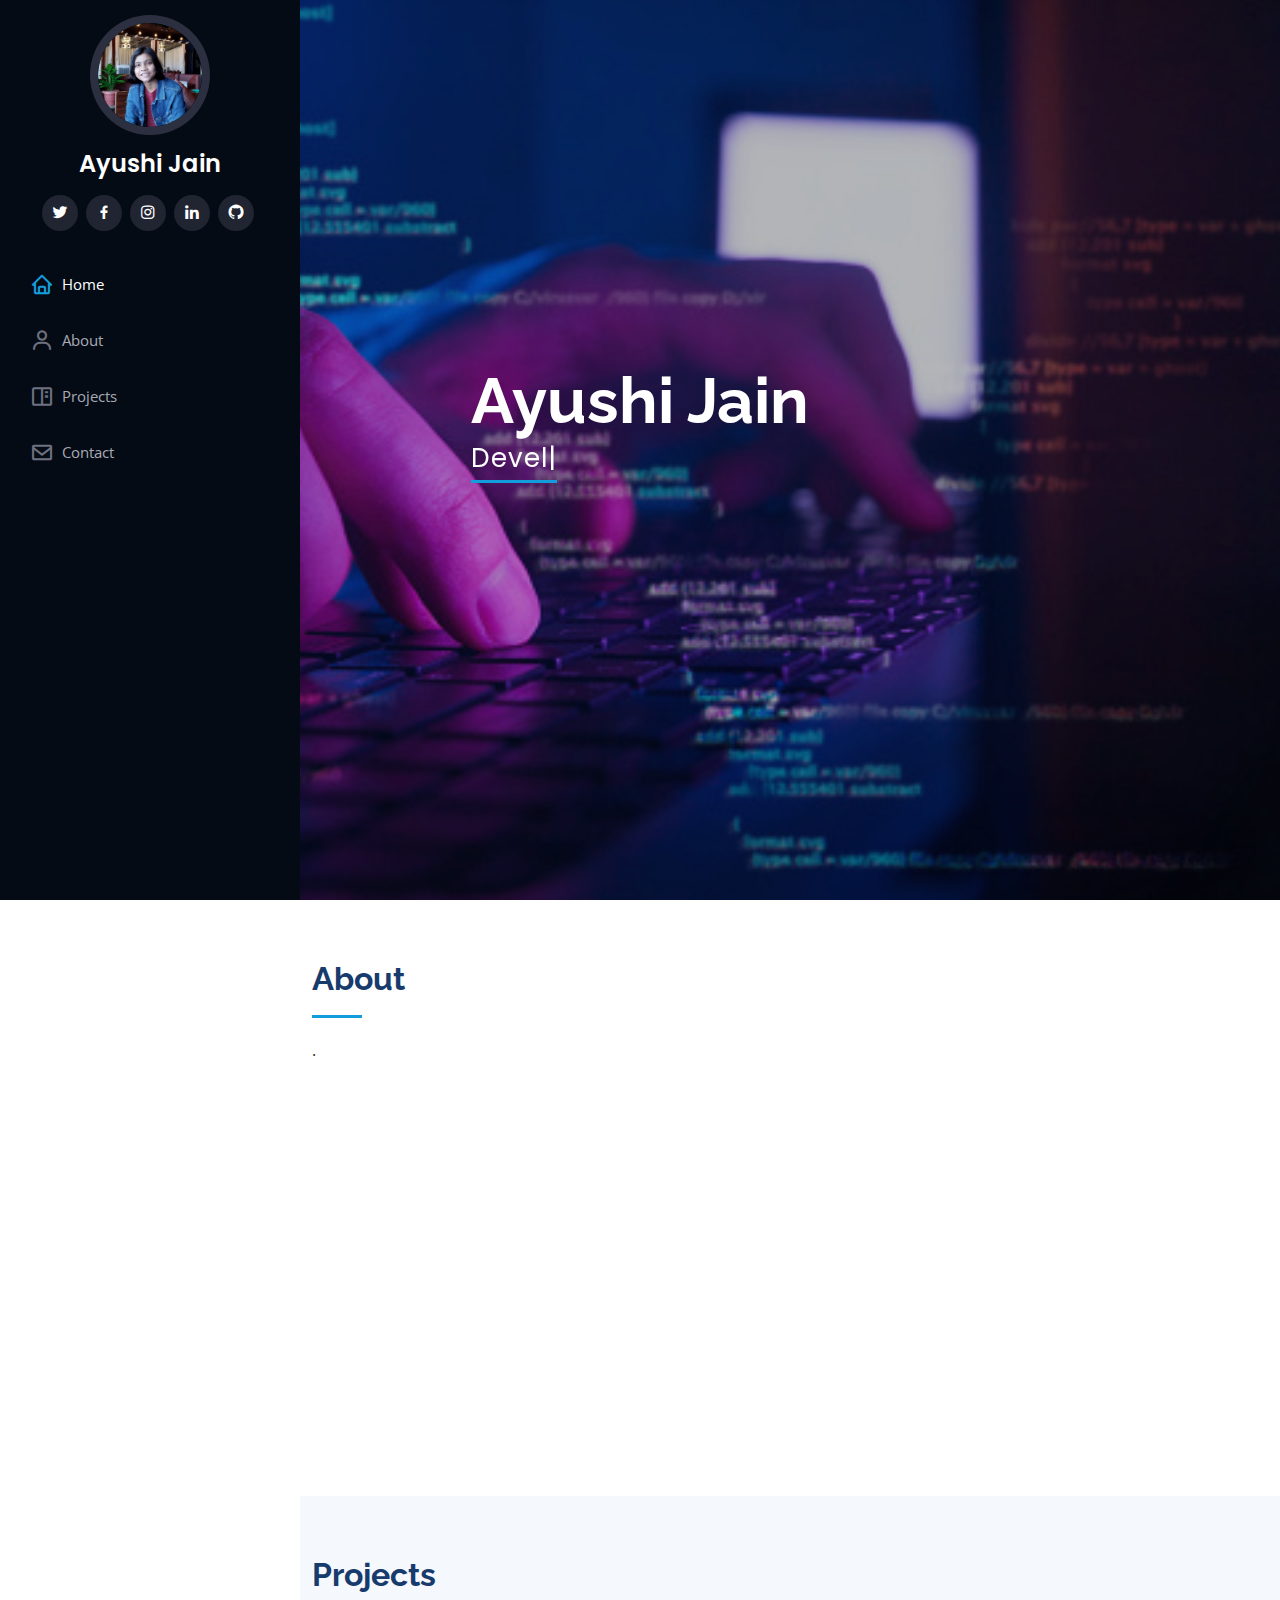
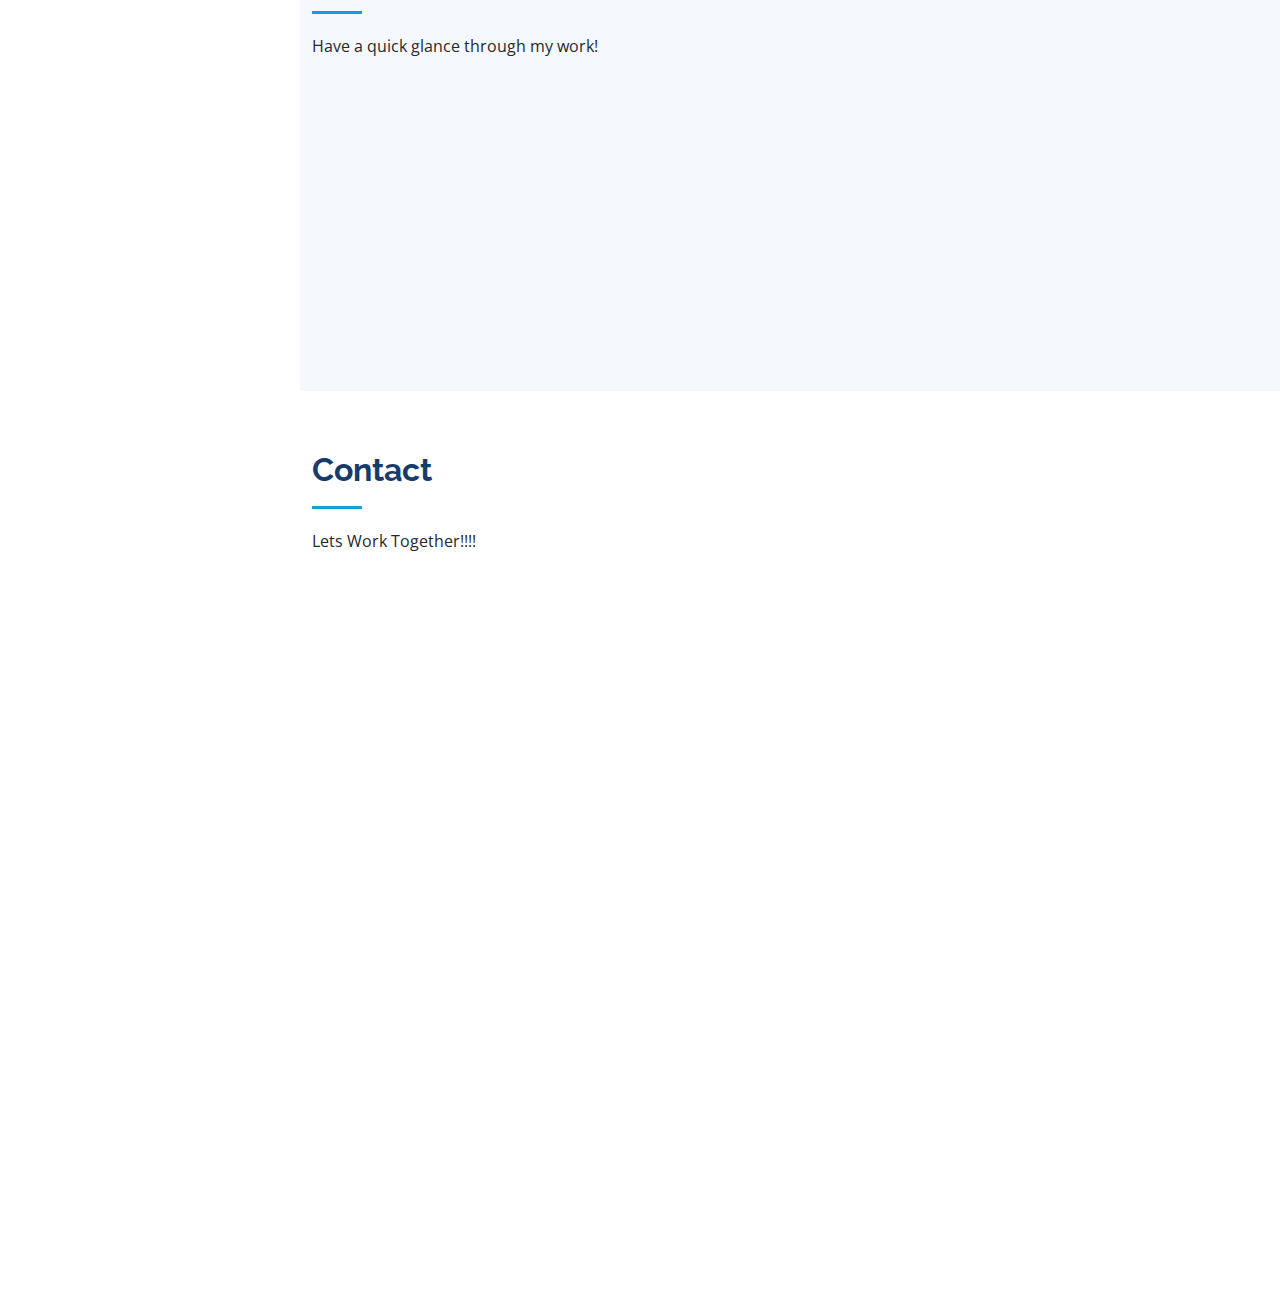
==== commit ca671452: "Update index.html" ====
--- a/index.html
+++ b/index.html
@@ -99,7 +99,7 @@
             </p> 
             <p>
               <div class="white-button">
-            <a href="https://drive.google.com/file/d/10uqpLKKHU1AxnoC7Usklbbdup8lXcLl8/view?usp=sharing">Check Out The Resume</a>
+            <a href="https://drive.google.com/file/d/10uqpLKKHU1AxnoC7Usklbbdup8lXcLl8/view?usp=sharing">Download Resume</a>
             </p>
               
            
@@ -114,23 +114,7 @@
  
 
     
-    <!-- ======= Resume Section ======= -->
-    <section id="resume" class="resume">
-      <div class="container">
-
-        <div class="section-title">
-          
-          
-          <a href="https://drive.google.com/file/d/10uqpLKKHU1AxnoC7Usklbbdup8lXcLl8/view?usp=sharing "class="resume"><i class="bx bxl-resume"></i><h2>Resume</h2></a>
-
-        </div>
-        
-        
-          </div>
-        </div>
-
-      </div>
-    </section><!-- End Resume Section -->
+    
 
     <!-- ======= Portfolio Section ======= -->
     <section id="portfolio" class="portfolio section-bg">
@@ -149,8 +133,8 @@
             <div class="portfolio-wrap">
               <img src="library.png"  class="img-fluid" alt="">
               <div class="portfolio-links">
-                <a href="library.png" data-gallery="" class="portfolio-lightbox" title="Library Management System"><i class="bx bx-plus"></i></a>
-                <a href="#" title="More Details"><i class="bx bx-link"></i></a>
+                <a href="library.png" data-gallery="" class="portfolio-lightbox" title="Library Management System : A library management software where admin can add students and books , can issue and return books and also view the statistics of issued & returned books."><i class="bx bx-plus"></i></a>
+                <a href="https://github.com/Ayushijain-2704/LibraryManagementProject" title="More Details"><i class="bx bx-link"></i></a>
               </div>
             </div>
           </div>
@@ -159,8 +143,8 @@
             <div class="portfolio-wrap">
               <img src="foodorder.png " height=200 class="img-fluid" alt="">
               <div class="portfolio-links">
-                <a href="foodorder.png" data-gallery="" class="portfolio-lightbox" title="Food Ordering Application"><i class="bx bx-plus"></i></a>
-                <a href="#" title="More Details"><i class="bx bx-link"></i></a>
+                <a href="foodorder.png" data-gallery="" class="portfolio-lightbox" title="Food Ordering Application : Our solution provides ordering process for the users. The Items list and categories of the foods are available in the database so that a customer can place an order with multiple items. Once the order is placed which will then be processed by restauarant and at the end of the order customer will know about the amount how much he had to pay for the restaurant for the order."><i class="bx bx-plus"></i></a>
+                <a href="https://github.com/Ayushijain-2704/Food_Ordering_system" title="More Details"><i class="bx bx-link"></i></a>
               </div>
             </div>
           </div>
